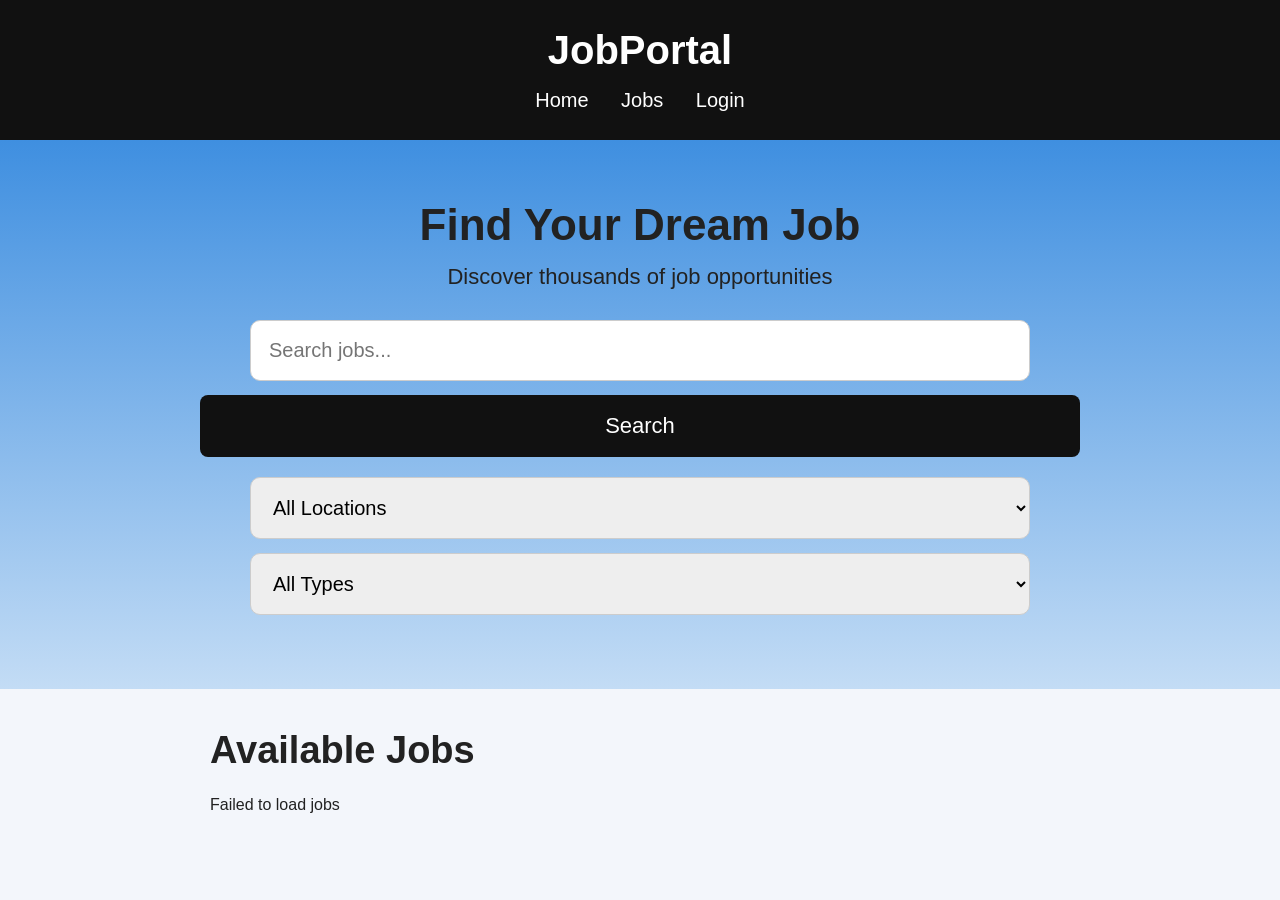
==== frontend/index.html @ 447534f9 "Update to docker compose setup" ====
<!DOCTYPE html>
<html>
<head>
  <meta charset="UTF-8">
  <meta name="viewport" content="width=device-width, initial-scale=1">
  <title>JobPortal</title>
  <link rel="stylesheet" href="style.css">
</head>
<body>
  <nav>
    <h1>JobPortal</h1>
    <div class="links">
      <a href="#">Home</a>
      <a href="#jobs-section">Jobs</a>
      <a href="#">Login</a>
    </div>
  </nav>

  <section class="hero">
    <h2>Find Your Dream Job</h2>
    <p>Discover thousands of job opportunities</p>
    <div class="filters">
      <input id="search" type="text" placeholder="Search jobs...">
      <button class="dark" onclick="render()">Search</button>
      <select id="location" onchange="render()"><option value="">All Locations</option></select>
      <select id="type" onchange="render()"><option value="">All Types</option></select>
    </div>
  </section>

  <div class="container" id="jobs-section">
    <h2>Available Jobs</h2>
    <div id="jobs">Loading...</div>
  </div>

  <div class="modal" id="modal">
    <div class="modal-box">
      <span class="close" onclick="closeModal()">&#10005;</span>
      <h3 id="modal-title">Apply</h3>

      <label>Full name</label>
      <input id="name" type="text">

      <label>Email</label>
      <input id="email" type="email">

      <label>Phone</label>
      <input id="phone" type="tel">

      <label>Resume</label>
      <input id="resume" type="file" accept=".pdf,.doc,.docx">

      <label>Cover letter <span class="opt">(optional)</span></label>
      <textarea id="cover" rows="5"></textarea>

      <p id="msg" class="msg"></p>

      <button class="submit" onclick="submitApply()">Submit application</button>
    </div>
  </div>

  <script src="script.js"></script>
</body>
</html>
---- frontend/style.css ----
* { box-sizing: border-box; }
body { font-family: Roboto, Arial, sans-serif; margin: 0; background: #f3f6fb; color: #222; }
nav { background: #111; color: #fff; text-align: center; padding: 28px 20px; }
nav h1 { margin: 0 0 16px; font-size: 40px; }
nav .links a { color: #fff; text-decoration: none; margin: 0 14px; font-size: 20px; }
.hero { background: linear-gradient(#3f8fe0, #c3dcf5); text-align: center; padding: 60px 20px; }
.hero h2 { font-size: 44px; margin: 0 0 14px; }
.hero p { font-size: 22px; margin: 0 0 30px; }
.filters { max-width: 900px; margin: 0 auto; }
.filters input, .filters select { display: block; width: 100%; max-width: 780px; margin: 0 auto 14px;
  padding: 18px; font-size: 20px; border: 1px solid #ccc; border-radius: 10px; background: #fff; }
.filters select { background: #eee; }
.filters button.dark { display: block; width: 100%; max-width: 880px; margin: 0 auto 20px;
  background: #111; padding: 18px; font-size: 22px; }
.container { max-width: 900px; margin: 0 auto; padding: 0 20px 40px; }
.container h2 { font-size: 38px; margin: 40px 0 24px; }
.job { background: #fff; border-radius: 16px; padding: 24px; margin-bottom: 20px;
       box-shadow: 0 2px 8px rgba(0,0,0,.08); }
.job h3 { margin: 0 0 8px; font-size: 26px; }
.company { color: #555; font-size: 20px; margin: 0 0 6px; }
.location { font-size: 20px; margin: 0 0 8px; }
.salary { color: #2e7d32; font-weight: bold; font-size: 20px; margin: 0 0 18px; }
button { background: #2563eb; color: #fff; border: 0; padding: 14px 24px;
         border-radius: 8px; font-size: 18px; cursor: pointer; }
button:hover { opacity: .9; }
button:disabled { opacity: .6; cursor: not-allowed; }

/* Modal */
.modal { display: none; position: fixed; inset: 0; background: rgba(0,0,0,.55);
         align-items: center; justify-content: center; padding: 16px; z-index: 10; overflow-y: auto; }
.modal.show { display: flex; }
.modal-box { position: relative; background: #fff; border-radius: 24px; padding: 40px 28px 28px;
             width: 100%; max-width: 520px; max-height: 95vh; overflow-y: auto; }
.modal-box h3 { margin: 10px 0 28px; font-size: 32px; }
.close { position: absolute; top: 22px; right: 28px; font-size: 28px; font-weight: bold; cursor: pointer; }
.modal-box label { display: block; font-weight: bold; font-size: 20px; margin-bottom: 8px; }
.modal-box .opt { font-weight: normal; color: #888; }
.modal-box input[type=text], .modal-box input[type=email], .modal-box input[type=tel],
.modal-box input[type=file], .modal-box textarea {
  display: block; width: 100%; padding: 14px; margin-bottom: 22px;
  font-size: 18px; border: 1px solid #ccc; border-radius: 10px; font-family: inherit; }
.modal-box textarea { resize: vertical; }
.modal-box button.submit { width: 100%; padding: 18px; font-size: 20px; border-radius: 10px; }

/* Message */
.msg { font-size: 20px; font-weight: bold; margin: 0 0 20px; }
.msg.ok { color: #2e7d32; }
.msg.err { color: #c62828; }
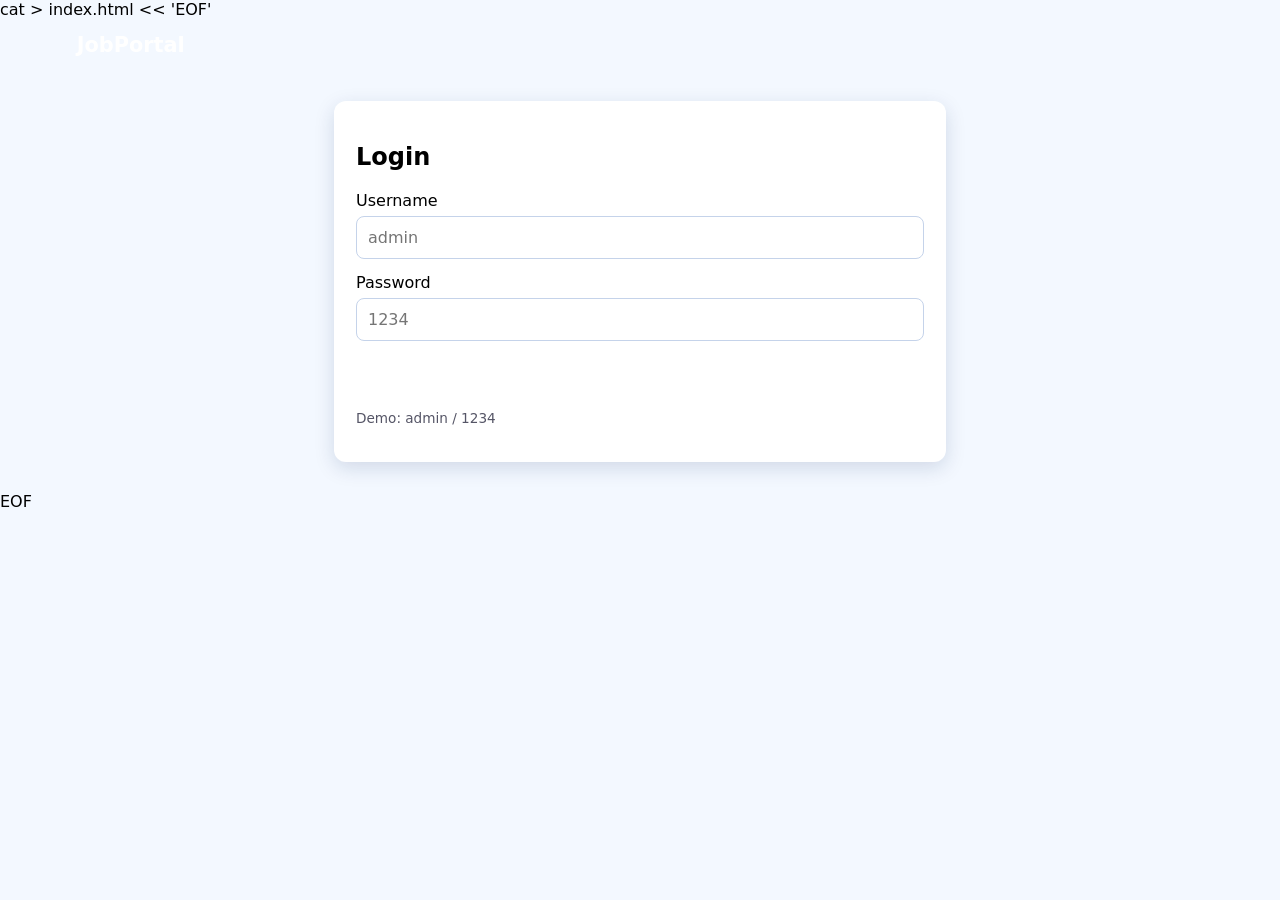
==== commit 398bca16: "Update job portal frontend" ====
--- a/frontend/index.html
+++ b/frontend/index.html
@@ -1,63 +1,24 @@
+cat > index.html << 'EOF'
 <!DOCTYPE html>
-<html>
-<head>
-  <meta charset="UTF-8">
-  <meta name="viewport" content="width=device-width, initial-scale=1">
-  <title>JobPortal</title>
-  <link rel="stylesheet" href="style.css">
-</head>
+<html lang="en"><head><meta charset="utf-8">
+<meta name="viewport" content="width=device-width, initial-scale=1">
+<title>JobPortal - Login</title><link rel="stylesheet" href="style.css"></head>
 <body>
-  <nav>
-    <h1>JobPortal</h1>
-    <div class="links">
-      <a href="#">Home</a>
-      <a href="#jobs-section">Jobs</a>
-      <a href="#">Login</a>
-    </div>
-  </nav>
-
-  <section class="hero">
-    <h2>Find Your Dream Job</h2>
-    <p>Discover thousands of job opportunities</p>
-    <div class="filters">
-      <input id="search" type="text" placeholder="Search jobs...">
-      <button class="dark" onclick="render()">Search</button>
-      <select id="location" onchange="render()"><option value="">All Locations</option></select>
-      <select id="type" onchange="render()"><option value="">All Types</option></select>
-    </div>
-  </section>
-
-  <div class="container" id="jobs-section">
-    <h2>Available Jobs</h2>
-    <div id="jobs">Loading...</div>
-  </div>
-
-  <div class="modal" id="modal">
-    <div class="modal-box">
-      <span class="close" onclick="closeModal()">&#10005;</span>
-      <h3 id="modal-title">Apply</h3>
-
-      <label>Full name</label>
-      <input id="name" type="text">
-
-      <label>Email</label>
-      <input id="email" type="email">
-
-      <label>Phone</label>
-      <input id="phone" type="tel">
-
-      <label>Resume</label>
-      <input id="resume" type="file" accept=".pdf,.doc,.docx">
-
-      <label>Cover letter <span class="opt">(optional)</span></label>
-      <textarea id="cover" rows="5"></textarea>
-
-      <p id="msg" class="msg"></p>
-
-      <button class="submit" onclick="submitApply()">Submit application</button>
-    </div>
-  </div>
-
-  <script src="script.js"></script>
-</body>
-</html>
+<div class="nav"><b>JobPortal</b></div>
+<div class="wrap"><div class="card">
+<h2>Login</h2>
+<label>Username</label><input id="u" placeholder="admin">
+<label>Password</label><input id="p" type="password" placeholder="1234">
+<p class="err" id="e">Wrong username or password</p>
+<button class="btn" onclick="login()">Login</button>
+<p style="font-size:.85rem;color:#556">Demo: admin / 1234</p>
+</div></div>
+<script>
+if(localStorage.getItem('user')) location.href='home.html';
+function login(){
+  var u=document.getElementById('u').value.trim(), p=document.getElementById('p').value;
+  if(u==='admin' && p==='1234'){ localStorage.setItem('user',u); location.href='home.html'; }
+  else document.getElementById('e').style.display='block';
+}
+</script></body></html>
+EOF
--- a/frontend/style.css
+++ b/frontend/style.css
@@ -1,48 +1,19 @@
-* { box-sizing: border-box; }
-body { font-family: Roboto, Arial, sans-serif; margin: 0; background: #f3f6fb; color: #222; }
-nav { background: #111; color: #fff; text-align: center; padding: 28px 20px; }
-nav h1 { margin: 0 0 16px; font-size: 40px; }
-nav .links a { color: #fff; text-decoration: none; margin: 0 14px; font-size: 20px; }
-.hero { background: linear-gradient(#3f8fe0, #c3dcf5); text-align: center; padding: 60px 20px; }
-.hero h2 { font-size: 44px; margin: 0 0 14px; }
-.hero p { font-size: 22px; margin: 0 0 30px; }
-.filters { max-width: 900px; margin: 0 auto; }
-.filters input, .filters select { display: block; width: 100%; max-width: 780px; margin: 0 auto 14px;
-  padding: 18px; font-size: 20px; border: 1px solid #ccc; border-radius: 10px; background: #fff; }
-.filters select { background: #eee; }
-.filters button.dark { display: block; width: 100%; max-width: 880px; margin: 0 auto 20px;
-  background: #111; padding: 18px; font-size: 22px; }
-.container { max-width: 900px; margin: 0 auto; padding: 0 20px 40px; }
-.container h2 { font-size: 38px; margin: 40px 0 24px; }
-.job { background: #fff; border-radius: 16px; padding: 24px; margin-bottom: 20px;
-       box-shadow: 0 2px 8px rgba(0,0,0,.08); }
-.job h3 { margin: 0 0 8px; font-size: 26px; }
-.company { color: #555; font-size: 20px; margin: 0 0 6px; }
-.location { font-size: 20px; margin: 0 0 8px; }
-.salary { color: #2e7d32; font-weight: bold; font-size: 20px; margin: 0 0 18px; }
-button { background: #2563eb; color: #fff; border: 0; padding: 14px 24px;
-         border-radius: 8px; font-size: 18px; cursor: pointer; }
-button:hover { opacity: .9; }
-button:disabled { opacity: .6; cursor: not-allowed; }
-
-/* Modal */
-.modal { display: none; position: fixed; inset: 0; background: rgba(0,0,0,.55);
-         align-items: center; justify-content: center; padding: 16px; z-index: 10; overflow-y: auto; }
-.modal.show { display: flex; }
-.modal-box { position: relative; background: #fff; border-radius: 24px; padding: 40px 28px 28px;
-             width: 100%; max-width: 520px; max-height: 95vh; overflow-y: auto; }
-.modal-box h3 { margin: 10px 0 28px; font-size: 32px; }
-.close { position: absolute; top: 22px; right: 28px; font-size: 28px; font-weight: bold; cursor: pointer; }
-.modal-box label { display: block; font-weight: bold; font-size: 20px; margin-bottom: 8px; }
-.modal-box .opt { font-weight: normal; color: #888; }
-.modal-box input[type=text], .modal-box input[type=email], .modal-box input[type=tel],
-.modal-box input[type=file], .modal-box textarea {
-  display: block; width: 100%; padding: 14px; margin-bottom: 22px;
-  font-size: 18px; border: 1px solid #ccc; border-radius: 10px; font-family: inherit; }
-.modal-box textarea { resize: vertical; }
-.modal-box button.submit { width: 100%; padding: 18px; font-size: 20px; border-radius: 10px; }
-
-/* Message */
-.msg { font-size: 20px; font-weight: bold; margin: 0 0 20px; }
-.msg.ok { color: #2e7d32; }
-.msg.err { color: #c62828; }
+cat > style.css << 'EOF'
+:root{--navy:#0d2a5e;--blue:#1456b8;--dark:#0e1b3d}
+*{box-sizing:border-box}
+body{margin:0;font-family:system-ui,"Segoe UI",Roboto,sans-serif;background:#f3f8ff;color:var(--navy)}
+.nav{display:flex;justify-content:space-between;align-items:center;padding:14px 6%;background:var(--dark);color:#fff}
+.nav b{font-size:1.3rem}
+.nav a{color:#fff;text-decoration:none;margin-left:18px}
+.hero{text-align:center;color:#fff;padding:70px 16px;background:linear-gradient(180deg,#1456b8,#0d2a5e)}
+.hero h1{margin:0 0 8px;font-size:2rem}
+.wrap{max-width:640px;margin:30px auto;padding:0 14px}
+.card{background:#fff;border-radius:12px;padding:22px;box-shadow:0 6px 20px rgba(13,42,94,.15)}
+input{width:100%;padding:11px;margin:6px 0 14px;border:1px solid #c5d3ea;border-radius:8px;font:inherit}
+.btn{display:inline-block;width:100%;padding:12px;border:0;border-radius:8px;background:var(--blue);color:#fff;font-weight:700;font-size:1rem;cursor:pointer;text-align:center;text-decoration:none}
+.btn:hover{background:var(--navy)}
+.job{background:#fff;border-left:4px solid var(--blue);border-radius:8px;padding:14px;margin-bottom:10px;box-shadow:0 2px 8px rgba(13,42,94,.1)}
+.job h3{margin:0 0 4px}
+.job span{font-size:.85rem;color:#556}
+.err{color:#c00;font-size:.9rem;display:none}
+EOF
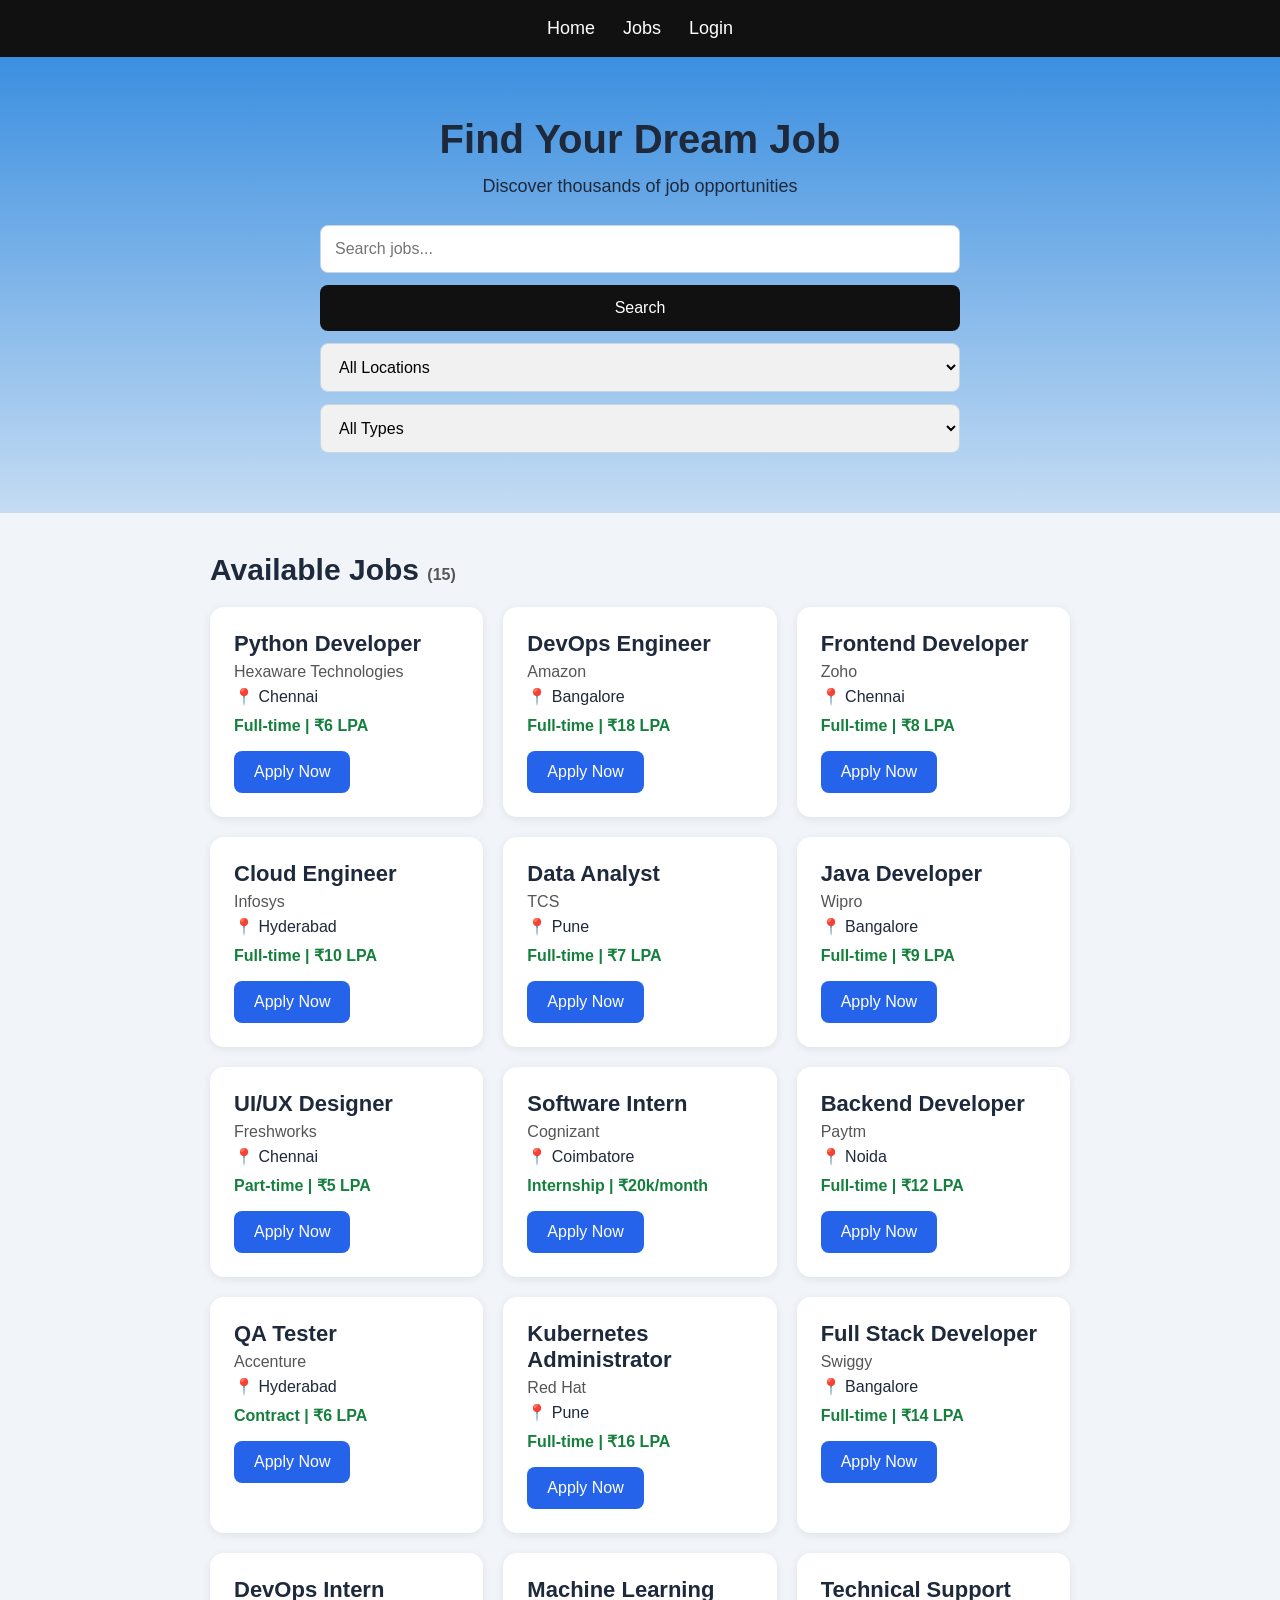
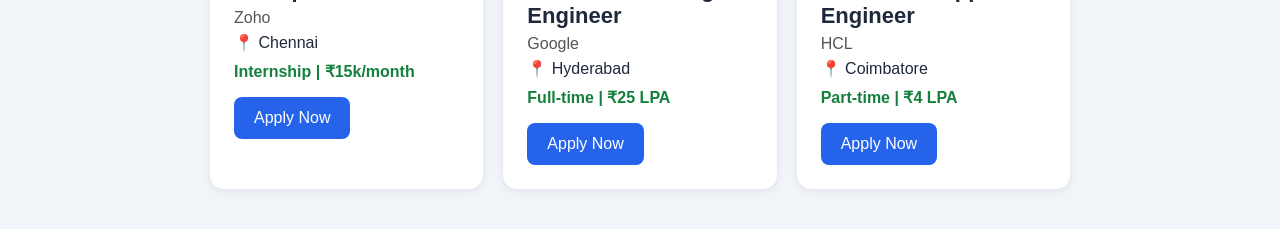
==== commit 3495f5ed: "15 jobs frontend" ====
--- a/frontend/index.html
+++ b/frontend/index.html
@@ -1,24 +1,194 @@
-cat > index.html << 'EOF'
 <!DOCTYPE html>
-<html lang="en"><head><meta charset="utf-8">
+<html lang="en">
+<head>
+<meta charset="UTF-8">
 <meta name="viewport" content="width=device-width, initial-scale=1">
-<title>JobPortal - Login</title><link rel="stylesheet" href="style.css"></head>
+<title>Dhanush Job Portal</title>
+<style>
+*{box-sizing:border-box;margin:0;padding:0}
+body{font-family:Roboto,Arial,sans-serif;background:#f1f5f9;color:#1e293b}
+nav{background:#111;display:flex;justify-content:center;gap:28px;padding:18px}
+nav a{color:#fff;text-decoration:none;font-size:18px;cursor:pointer}
+nav a:hover{text-decoration:underline}
+.hero{background:linear-gradient(#3b8fe0,#c5dcf3);padding:60px 20px;text-align:center}
+.hero h1{font-size:40px;color:#1e293b}
+.hero p{margin:14px 0 28px;font-size:18px}
+.box{max-width:640px;margin:auto;display:flex;flex-direction:column;gap:12px}
+input,select,button{font:inherit;padding:14px;border-radius:8px;border:1px solid #cbd5e1;width:100%}
+select{background:#f1f1f1}
+.btn{background:#111;color:#fff;border:0;cursor:pointer}
+.btn:hover{background:#333}
+.wrap{max-width:900px;margin:auto;padding:40px 20px}
+.wrap h2{font-size:30px;margin-bottom:20px}
+.grid{display:grid;grid-template-columns:repeat(auto-fill,minmax(270px,1fr));gap:20px}
+.card{background:#fff;border-radius:14px;padding:24px;box-shadow:0 2px 8px rgba(0,0,0,.08)}
+.card h3{font-size:22px}
+.card .co{color:#555;margin:6px 0}
+.meta{color:#15803d;font-weight:700;margin:10px 0 16px}
+.apply{background:#2563eb;color:#fff;border:0;cursor:pointer;width:auto;padding:12px 20px}
+.apply.done{background:#15803d;cursor:default}
+.empty{padding:30px;text-align:center;color:#555}
+.modal{position:fixed;inset:0;background:rgba(0,0,0,.55);display:none;align-items:center;justify-content:center;padding:20px}
+.modal.on{display:flex}
+.modal .in{background:#fff;border-radius:14px;padding:28px;max-width:400px;width:100%;display:flex;flex-direction:column;gap:12px}
+.close{background:#e2e8f0;color:#111;border:0;cursor:pointer}
+.msg{color:#15803d;font-weight:700}
+:focus-visible{outline:3px solid #2563eb;outline-offset:2px}
+</style>
+</head>
 <body>
-<div class="nav"><b>JobPortal</b></div>
-<div class="wrap"><div class="card">
-<h2>Login</h2>
-<label>Username</label><input id="u" placeholder="admin">
-<label>Password</label><input id="p" type="password" placeholder="1234">
-<p class="err" id="e">Wrong username or password</p>
-<button class="btn" onclick="login()">Login</button>
-<p style="font-size:.85rem;color:#556">Demo: admin / 1234</p>
-</div></div>
+
+<nav>
+  <a href="#home">Home</a>
+  <a href="#jobs">Jobs</a>
+  <a id="loginLink">Login</a>
+</nav>
+
+<section class="hero" id="home">
+  <h1>Find Your Dream Job</h1>
+  <p>Discover thousands of job opportunities</p>
+  <div class="box">
+    <input id="q" placeholder="Search jobs...">
+    <button class="btn" id="searchBtn">Search</button>
+    <select id="loc"><option value="">All Locations</option></select>
+    <select id="type"><option value="">All Types</option></select>
+  </div>
+</section>
+
+<section class="wrap" id="jobs">
+  <h2>Available Jobs <span id="count" style="font-size:16px;color:#555"></span></h2>
+  <div class="grid" id="list"></div>
+</section>
+
+<div class="modal" id="loginModal">
+  <div class="in">
+    <h3>Login</h3>
+    <input id="lemail" type="email" placeholder="Email">
+    <input id="lpass" type="password" placeholder="Password">
+    <p class="msg" id="lmsg"></p>
+    <button class="btn" id="doLogin">Login</button>
+    <button class="close" data-close>Cancel</button>
+  </div>
+</div>
+
+<div class="modal" id="applyModal">
+  <div class="in">
+    <h3 id="applyTitle">Apply</h3>
+    <input id="aname" placeholder="Full name">
+    <input id="aemail" type="email" placeholder="Email">
+    <p class="msg" id="amsg"></p>
+    <button class="btn" id="doApply">Submit application</button>
+    <button class="close" data-close>Cancel</button>
+  </div>
+</div>
+
 <script>
-if(localStorage.getItem('user')) location.href='home.html';
-function login(){
-  var u=document.getElementById('u').value.trim(), p=document.getElementById('p').value;
-  if(u==='admin' && p==='1234'){ localStorage.setItem('user',u); location.href='home.html'; }
-  else document.getElementById('e').style.display='block';
+const JOBS = [
+  {id:1, title:"Python Developer", company:"Hexaware Technologies", location:"Chennai", type:"Full-time", salary:"₹6 LPA"},
+  {id:2, title:"DevOps Engineer", company:"Amazon", location:"Bangalore", type:"Full-time", salary:"₹18 LPA"},
+  {id:3, title:"Frontend Developer", company:"Zoho", location:"Chennai", type:"Full-time", salary:"₹8 LPA"},
+  {id:4, title:"Cloud Engineer", company:"Infosys", location:"Hyderabad", type:"Full-time", salary:"₹10 LPA"},
+  {id:5, title:"Data Analyst", company:"TCS", location:"Pune", type:"Full-time", salary:"₹7 LPA"},
+  {id:6, title:"Java Developer", company:"Wipro", location:"Bangalore", type:"Full-time", salary:"₹9 LPA"},
+  {id:7, title:"UI/UX Designer", company:"Freshworks", location:"Chennai", type:"Part-time", salary:"₹5 LPA"},
+  {id:8, title:"Software Intern", company:"Cognizant", location:"Coimbatore", type:"Internship", salary:"₹20k/month"},
+  {id:9, title:"Backend Developer", company:"Paytm", location:"Noida", type:"Full-time", salary:"₹12 LPA"},
+  {id:10, title:"QA Tester", company:"Accenture", location:"Hyderabad", type:"Contract", salary:"₹6 LPA"},
+  {id:11, title:"Kubernetes Administrator", company:"Red Hat", location:"Pune", type:"Full-time", salary:"₹16 LPA"},
+  {id:12, title:"Full Stack Developer", company:"Swiggy", location:"Bangalore", type:"Full-time", salary:"₹14 LPA"},
+  {id:13, title:"DevOps Intern", company:"Zoho", location:"Chennai", type:"Internship", salary:"₹15k/month"},
+  {id:14, title:"Machine Learning Engineer", company:"Google", location:"Hyderabad", type:"Full-time", salary:"₹25 LPA"},
+  {id:15, title:"Technical Support Engineer", company:"HCL", location:"Coimbatore", type:"Part-time", salary:"₹4 LPA"}
+];
+
+const $ = id => document.getElementById(id);
+const applied = new Set();
+let currentJob = null;
+let loggedIn = false;
+
+function fillSelect(el, values){
+  [...new Set(values)].sort().forEach(v => {
+    const o = document.createElement("option");
+    o.value = v; o.textContent = v; el.appendChild(o);
+  });
 }
-</script></body></html>
-EOF
+fillSelect($("loc"), JOBS.map(j => j.location));
+fillSelect($("type"), JOBS.map(j => j.type));
+
+function render(){
+  const q = $("q").value.trim().toLowerCase();
+  const loc = $("loc").value, type = $("type").value;
+  const out = JOBS.filter(j =>
+    (!q || (j.title + " " + j.company).toLowerCase().includes(q)) &&
+    (!loc || j.location === loc) &&
+    (!type || j.type === type)
+  );
+  $("count").textContent = "(" + out.length + ")";
+  if(!out.length){
+    $("list").innerHTML = '<div class="empty">No jobs match your search. Clear the filters and try again.</div>';
+    return;
+  }
+  $("list").innerHTML = out.map(j => `
+    <div class="card">
+      <h3>${j.title}</h3>
+      <div class="co">${j.company}</div>
+      <div>📍 ${j.location}</div>
+      <div class="meta">${j.type} | ${j.salary}</div>
+      <button class="apply ${applied.has(j.id) ? "done" : ""}" data-id="${j.id}">
+        ${applied.has(j.id) ? "Applied" : "Apply Now"}
+      </button>
+    </div>`).join("");
+}
+
+$("searchBtn").onclick = render;
+$("q").addEventListener("input", render);
+$("loc").onchange = render;
+$("type").onchange = render;
+
+$("list").addEventListener("click", e => {
+  const b = e.target.closest(".apply");
+  if(!b || applied.has(+b.dataset.id)) return;
+  currentJob = JOBS.find(j => j.id === +b.dataset.id);
+  $("applyTitle").textContent = "Apply: " + currentJob.title;
+  $("amsg").textContent = "";
+  $("applyModal").classList.add("on");
+});
+
+$("doApply").onclick = () => {
+  if(!$("aname").value.trim() || !$("aemail").value.includes("@")){
+    $("amsg").style.color = "#b91c1c";
+    $("amsg").textContent = "Enter your name and a valid email.";
+    return;
+  }
+  applied.add(currentJob.id);
+  $("amsg").style.color = "#15803d";
+  $("amsg").textContent = "Application sent to " + currentJob.company + ".";
+  render();
+  setTimeout(() => $("applyModal").classList.remove("on"), 1200);
+};
+
+$("loginLink").onclick = () => {
+  if(loggedIn){ loggedIn = false; $("loginLink").textContent = "Login"; return; }
+  $("lmsg").textContent = "";
+  $("loginModal").classList.add("on");
+};
+
+$("doLogin").onclick = () => {
+  if(!$("lemail").value.includes("@") || !$("lpass").value){
+    $("lmsg").style.color = "#b91c1c";
+    $("lmsg").textContent = "Enter your email and password.";
+    return;
+  }
+  loggedIn = true;
+  $("loginLink").textContent = "Logout";
+  $("loginModal").classList.remove("on");
+  location.hash = "#jobs";
+};
+
+document.querySelectorAll("[data-close]").forEach(b =>
+  b.onclick = () => document.querySelectorAll(".modal").forEach(m => m.classList.remove("on")));
+
+render();
+</script>
+</body>
+</html>
